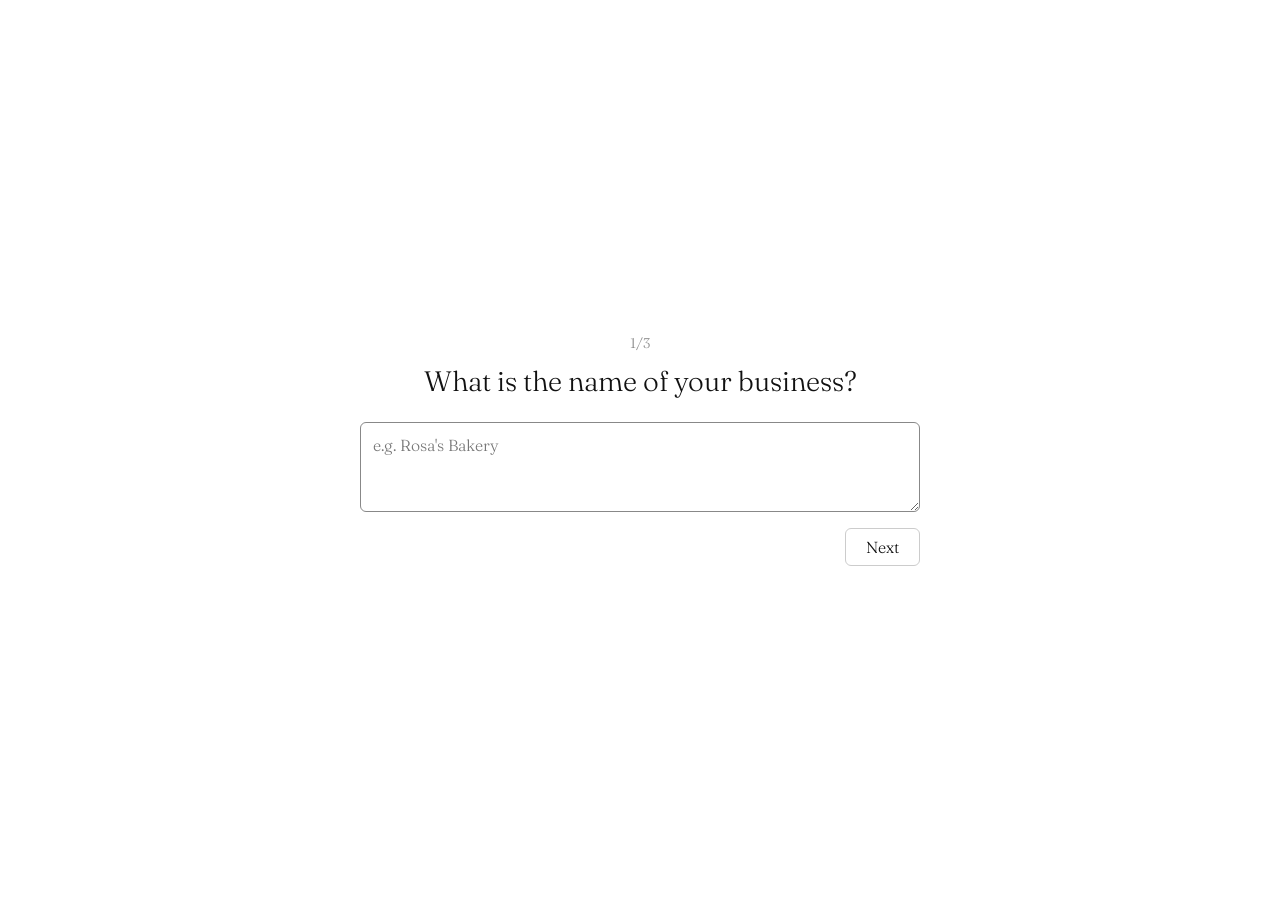
==== index.html @ 5d04f36a "made skeleton frontend" ====
<!doctype html>
<html lang="en">
<head>
  <meta charset="utf-8">
  <meta name="viewport" content="width=device-width, initial-scale=1">
  <title>Questionnaire</title>
  <link rel="preconnect" href="https://fonts.googleapis.com">
  <link rel="preconnect" href="https://fonts.gstatic.com" crossorigin>
  <link rel="stylesheet" href="https://fonts.googleapis.com/css2?family=Fraunces:opsz,wght@9..144,300;9..144,400&display=swap">
  <link rel="stylesheet" href="style.css">
</head>
<body>
  <main>
    <div class="progress" id="progress"></div>
    <p class="question" id="question"></p>
    <textarea id="answer"></textarea>
    <div class="buttons">
      <button id="back">Back</button>
      <button id="next">Next</button>
    </div>
  </main>

  <script src="questions.js"></script>
  <script>
    const answers = new Array(QUESTIONS.length).fill("");
    let current = 0;

    const progressEl = document.getElementById("progress");
    const questionEl = document.getElementById("question");
    const answerEl = document.getElementById("answer");
    const backBtn = document.getElementById("back");
    const nextBtn = document.getElementById("next");

    function render() {
      const isLast = current === QUESTIONS.length - 1;
      progressEl.textContent = `${current + 1}/${QUESTIONS.length}`;
      questionEl.textContent = QUESTIONS[current].text;
      answerEl.placeholder = QUESTIONS[current].example;
      answerEl.value = answers[current];
      backBtn.style.visibility = current === 0 ? "hidden" : "visible";
      nextBtn.textContent = isLast ? "Submit" : "Next";
      answerEl.focus();
    }

    function next() {
      answers[current] = answerEl.value;
      if (current < QUESTIONS.length - 1) {
        current++;
        render();
      } else {
        const responses = QUESTIONS.map((q, i) => ({ question: q.text, answer: answers[i] }));
        localStorage.setItem("responses", JSON.stringify(responses));
        window.location.href = "results.html";
      }
    }

    function back() {
      answers[current] = answerEl.value;
      current--;
      render();
    }

    nextBtn.addEventListener("click", next);
    backBtn.addEventListener("click", back);
    answerEl.addEventListener("keydown", (e) => {
      if (e.key === "Enter" && !e.shiftKey) {
        e.preventDefault();
        next();
      }
    });

    render();
  </script>
</body>
</html>
---- style.css ----
body {
  margin: 0;
  min-height: 100vh;
  display: flex;
  align-items: center;
  justify-content: center;
  background: #fff;
  color: #111;
  font-family: "Fraunces", Georgia, serif;
  font-weight: 300;
}

main {
  width: 100%;
  max-width: 560px;
  padding: 0 16px;
  text-align: center;
}

.progress {
  color: #888;
  font-size: 14px;
  margin-bottom: 12px;
}

.question {
  font-size: 28px;
  margin: 0 0 24px;
}

textarea {
  width: 100%;
  box-sizing: border-box;
  min-height: 90px;
  padding: 12px;
  font: inherit;
  color: #111;
  border: 1px solid #ccc;
  border-radius: 6px;
  resize: vertical;
}

textarea:focus {
  outline: none;
  border-color: #888;
}

.buttons {
  display: flex;
  justify-content: space-between;
  margin-top: 12px;
}

button {
  padding: 8px 20px;
  font: inherit;
  color: #111;
  background: #fff;
  border: 1px solid #ccc;
  border-radius: 6px;
  cursor: pointer;
}

button:hover {
  border-color: #888;
}

#next {
  margin-left: auto;
}

.results {
  text-align: left;
}

.results dt {
  color: #888;
  margin-top: 20px;
}

.results dd {
  margin: 4px 0 0;
  white-space: pre-wrap;
}
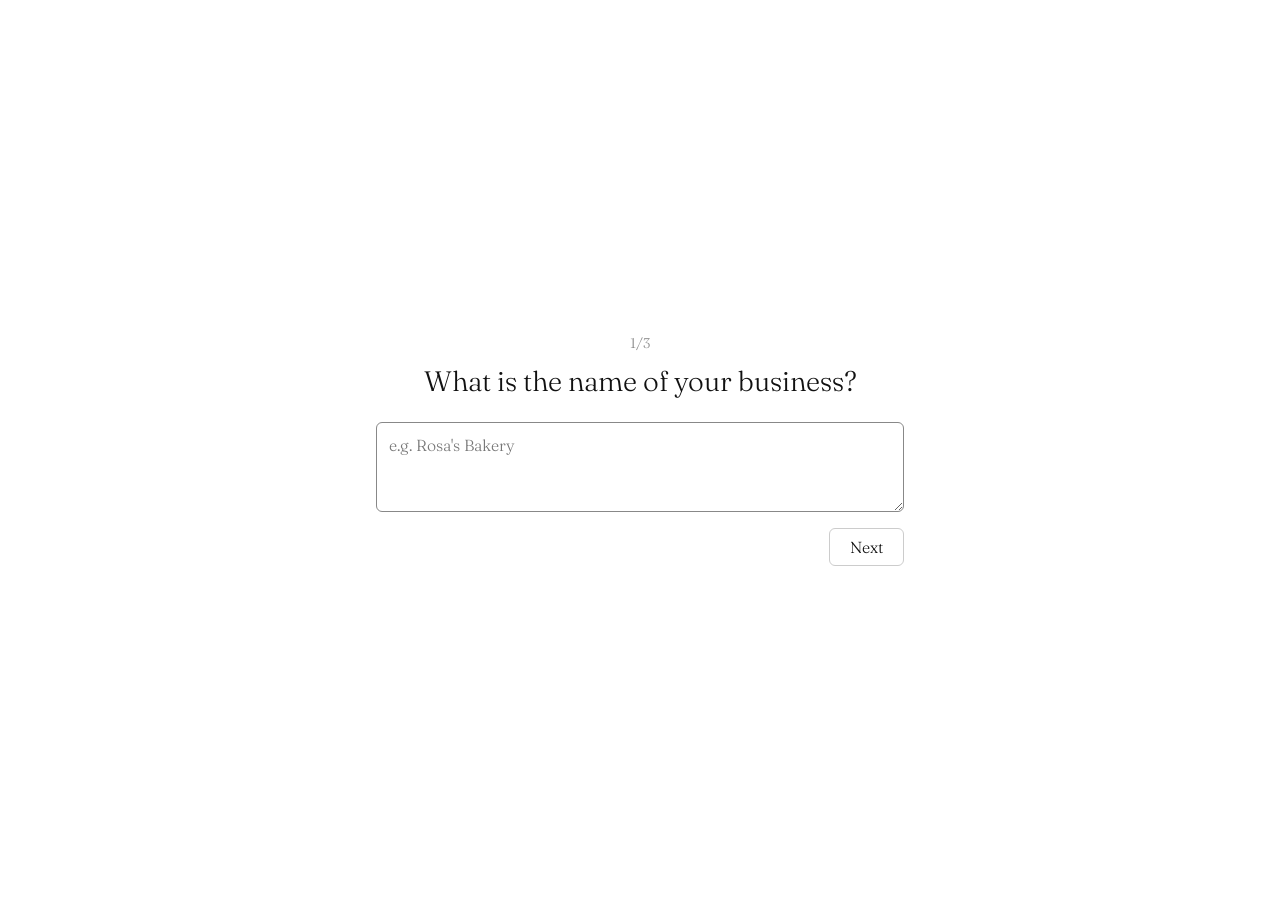
==== commit 6f822346: "Add review step, recommendations API, scoring, and results page - Review step before submitting answ" ====
--- a/index.html
+++ b/index.html
@@ -14,6 +14,8 @@
     <div class="progress" id="progress"></div>
     <p class="question" id="question"></p>
     <textarea id="answer"></textarea>
+    <div class="review" id="review" hidden></div>
+    <p class="nudge" id="nudge" hidden>You haven't answered anything yet, so we can't tell which tools fit. Press Find my tools again to continue anyway.</p>
     <div class="buttons">
       <button id="back">Back</button>
       <button id="next">Next</button>
@@ -22,40 +24,87 @@
 
   <script src="questions.js"></script>
   <script>
-    const answers = new Array(QUESTIONS.length).fill("");
-    let current = 0;
+    // Restore saved answers so "Edit" from the results page keeps them.
+    const saved = JSON.parse(localStorage.getItem("responses") || "[]");
+    const answers = QUESTIONS.map((_, i) => (saved[i] && saved[i].answer) || "");
+    const REVIEW = QUESTIONS.length; // the step after the last question
+    let current = location.hash === "#review" ? REVIEW : 0;
+    history.replaceState(null, "", location.pathname); // drop #review so a reload starts fresh
+    let nudged = false;
 
     const progressEl = document.getElementById("progress");
     const questionEl = document.getElementById("question");
     const answerEl = document.getElementById("answer");
+    const reviewEl = document.getElementById("review");
+    const nudgeEl = document.getElementById("nudge");
     const backBtn = document.getElementById("back");
     const nextBtn = document.getElementById("next");
 
+    function persist() {
+      const responses = QUESTIONS.map((q, i) => ({ question: q.text, answer: answers[i] }));
+      localStorage.setItem("responses", JSON.stringify(responses));
+    }
+
+    function renderReview() {
+      reviewEl.innerHTML = "";
+      QUESTIONS.forEach((q, i) => {
+        const label = document.createElement("label");
+        label.textContent = q.text;
+        const field = document.createElement("textarea");
+        field.value = answers[i];
+        field.placeholder = q.example;
+        field.addEventListener("input", () => {
+          answers[i] = field.value;
+          persist();
+        });
+        label.append(field);
+        reviewEl.append(label);
+      });
+    }
+
     function render() {
-      const isLast = current === QUESTIONS.length - 1;
-      progressEl.textContent = `${current + 1}/${QUESTIONS.length}`;
-      questionEl.textContent = QUESTIONS[current].text;
-      answerEl.placeholder = QUESTIONS[current].example;
-      answerEl.value = answers[current];
+      const onReview = current === REVIEW;
+      progressEl.textContent = onReview ? "" : `${current + 1}/${QUESTIONS.length}`;
+      questionEl.textContent = onReview ? "Does this look right?" : QUESTIONS[current].text;
+      answerEl.hidden = onReview;
+      reviewEl.hidden = !onReview;
+      nudgeEl.hidden = true;
+      nudged = false;
       backBtn.style.visibility = current === 0 ? "hidden" : "visible";
-      nextBtn.textContent = isLast ? "Submit" : "Next";
-      answerEl.focus();
+      nextBtn.textContent = onReview ? "Find my tools" : "Next";
+      if (onReview) {
+        renderReview();
+      } else {
+        answerEl.placeholder = QUESTIONS[current].example;
+        answerEl.value = answers[current];
+        answerEl.focus();
+      }
+    }
+
+    function saveCurrent() {
+      if (current < REVIEW) answers[current] = answerEl.value;
+      persist();
+    }
+
+    function findTools() {
+      if (answers.every((a) => !a.trim()) && !nudged) {
+        nudged = true;
+        nudgeEl.hidden = false;
+        return;
+      }
+      localStorage.removeItem("results"); // force a fresh request on the results page
+      window.location.href = "results.html";
     }
 
     function next() {
-      answers[current] = answerEl.value;
-      if (current < QUESTIONS.length - 1) {
-        current++;
-        render();
-      } else {
-        const responses = QUESTIONS.map((q, i) => ({ question: q.text, answer: answers[i] }));
-        localStorage.setItem("responses", JSON.stringify(responses));
-        window.location.href = "results.html";
-      }
+      saveCurrent();
+      if (current === REVIEW) return findTools();
+      current++;
+      render();
     }
 
     function back() {
-      answers[current] = answerEl.value;
+      saveCurrent();
       current--;
       render();
     }
--- a/style.css
+++ b/style.css
@@ -11,6 +11,7 @@
 }
 
 main {
+  box-sizing: border-box;
   width: 100%;
   max-width: 560px;
   padding: 0 16px;
@@ -69,16 +70,154 @@
   margin-left: auto;
 }
 
-.results {
+/* Review step */
+.review {
   text-align: left;
 }
 
-.results dt {
-  color: #888;
-  margin-top: 20px;
-}
-
-.results dd {
-  margin: 4px 0 0;
-  white-space: pre-wrap;
-}
+.review label {
+  display: block;
+  color: #888;
+  font-size: 14px;
+  margin-bottom: 16px;
+}
+
+.review textarea {
+  margin-top: 6px;
+  min-height: 60px;
+}
+
+.nudge {
+  color: #888;
+  font-size: 14px;
+}
+
+/* Results page */
+main.wide {
+  max-width: 720px;
+  padding: 48px 16px;
+  text-align: left;
+}
+
+a {
+  color: #111;
+}
+
+.status {
+  color: #555;
+  text-align: center;
+  font-size: 18px;
+}
+
+.buttons.centered {
+  justify-content: center;
+}
+
+.label {
+  color: #888;
+  font-size: 14px;
+  margin: 0 0 8px;
+}
+
+.label a {
+  color: #888;
+  margin-left: 8px;
+}
+
+.understood dl {
+  display: grid;
+  grid-template-columns: max-content 1fr;
+  gap: 4px 16px;
+  margin: 0 0 32px;
+}
+
+.understood dt {
+  color: #888;
+}
+
+.understood dd {
+  margin: 0;
+}
+
+.hint {
+  color: #888;
+  font-size: 14px;
+}
+
+.card {
+  border: 1px solid #ddd;
+  border-radius: 8px;
+  padding: 20px;
+  margin-bottom: 16px;
+}
+
+.card-head {
+  display: flex;
+  justify-content: space-between;
+  align-items: baseline;
+  gap: 12px;
+}
+
+.card h2 {
+  font-size: 22px;
+  font-weight: 400;
+  margin: 0;
+}
+
+.match {
+  font-size: 20px;
+  white-space: nowrap;
+}
+
+.meta {
+  color: #888;
+  font-size: 14px;
+  margin: 4px 0 12px;
+}
+
+.reasons {
+  color: #555;
+  padding-left: 20px;
+}
+
+.card-foot {
+  display: flex;
+  justify-content: space-between;
+  font-size: 14px;
+  color: #555;
+}
+
+#compare {
+  margin-top: 32px;
+}
+
+.table-wrap {
+  overflow-x: auto;
+}
+
+table {
+  width: 100%;
+  border-collapse: collapse;
+  font-size: 14px;
+}
+
+th,
+td {
+  text-align: left;
+  font-weight: 300;
+  padding: 8px;
+  border-bottom: 1px solid #eee;
+}
+
+td {
+  text-align: center;
+}
+
+tr.names td {
+  font-weight: 400;
+}
+
+tr.group th {
+  color: #888;
+  padding-top: 20px;
+}
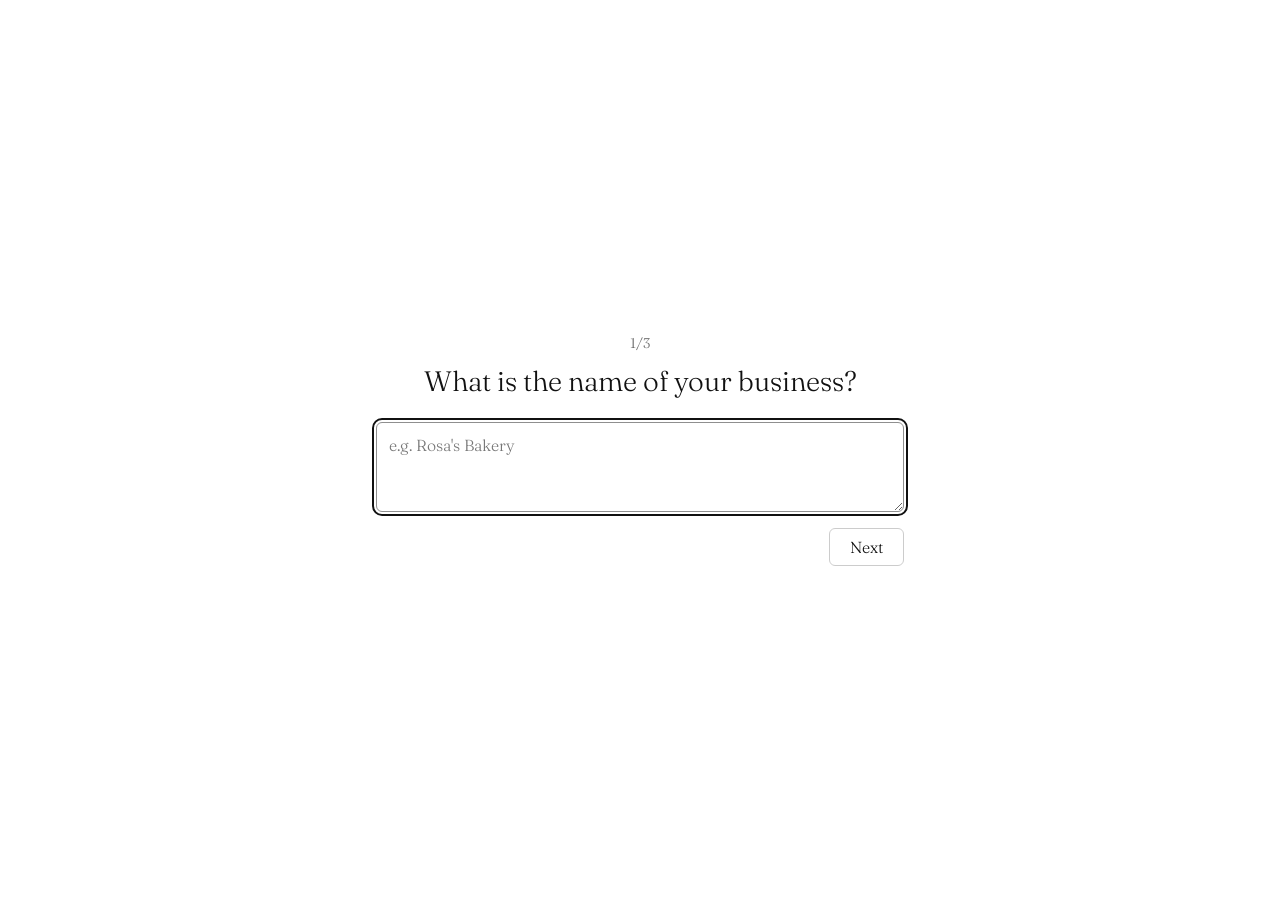
==== commit c87f15a0: "QA fixes, edge-case tests, and accessibility pass Safety/robustness: - dev server: bind to 127.0.0.1" ====
--- a/index.html
+++ b/index.html
@@ -12,10 +12,10 @@
 <body>
   <main>
     <div class="progress" id="progress"></div>
-    <p class="question" id="question"></p>
-    <textarea id="answer"></textarea>
+    <h1 class="question" id="question"></h1>
+    <textarea id="answer" aria-labelledby="question"></textarea>
     <div class="review" id="review" hidden></div>
-    <p class="nudge" id="nudge" hidden>You haven't answered anything yet, so we can't tell which tools fit. Press Find my tools again to continue anyway.</p>
+    <p class="nudge" id="nudge" role="status" hidden>You haven't answered anything yet, so we can't tell which tools fit. Press Find my tools again to continue anyway.</p>
     <div class="buttons">
       <button id="back">Back</button>
       <button id="next">Next</button>
@@ -25,8 +25,10 @@
   <script src="questions.js"></script>
   <script>
     // Restore saved answers so "Edit" from the results page keeps them.
-    const saved = JSON.parse(localStorage.getItem("responses") || "[]");
-    const answers = QUESTIONS.map((_, i) => (saved[i] && saved[i].answer) || "");
+    let saved = [];
+    try { saved = JSON.parse(localStorage.getItem("responses")) || []; } catch {} // unreadable data: start fresh
+    const answers = QUESTIONS.map((_, i) => (saved[i] && typeof saved[i].answer === "string" ? saved[i].answer : ""));
+    const MAX_CHARS = 1000; // matches the server's limit
     const REVIEW = QUESTIONS.length; // the step after the last question
     let current = location.hash === "#review" ? REVIEW : 0;
     history.replaceState(null, "", location.pathname); // drop #review so a reload starts fresh
@@ -53,6 +55,7 @@
         const field = document.createElement("textarea");
         field.value = answers[i];
         field.placeholder = q.example;
+        field.maxLength = MAX_CHARS;
         field.addEventListener("input", () => {
           answers[i] = field.value;
           persist();
@@ -64,7 +67,12 @@
 
     function render() {
       const onReview = current === REVIEW;
-      progressEl.textContent = onReview ? "" : `${current + 1}/${QUESTIONS.length}`;
+      // Shows "1/3"; screen readers hear "Question 1 of 3".
+      const shown = Object.assign(document.createElement("span"), { textContent: `${current + 1}/${QUESTIONS.length}` });
+      shown.setAttribute("aria-hidden", "true");
+      const spoken = Object.assign(document.createElement("span"), { className: "sr-only", textContent: `Question ${current + 1} of ${QUESTIONS.length}` });
+      if (onReview) progressEl.replaceChildren();
+      else progressEl.replaceChildren(shown, spoken);
       questionEl.textContent = onReview ? "Does this look right?" : QUESTIONS[current].text;
       answerEl.hidden = onReview;
       reviewEl.hidden = !onReview;
@@ -74,6 +82,7 @@
       nextBtn.textContent = onReview ? "Find my tools" : "Next";
       if (onReview) {
         renderReview();
+        reviewEl.querySelector("textarea").focus(); // keep keyboard and screen-reader users in place
       } else {
         answerEl.placeholder = QUESTIONS[current].example;
         answerEl.value = answers[current];
@@ -109,10 +118,12 @@
       render();
     }
 
+    answerEl.maxLength = MAX_CHARS;
     nextBtn.addEventListener("click", next);
     backBtn.addEventListener("click", back);
     answerEl.addEventListener("keydown", (e) => {
-      if (e.key === "Enter" && !e.shiftKey) {
+      // isComposing: Enter that confirms a Chinese/Japanese/Korean input word must not submit.
+      if (e.key === "Enter" && !e.shiftKey && !e.isComposing) {
         e.preventDefault();
         next();
       }
--- a/style.css
+++ b/style.css
@@ -19,14 +19,28 @@
 }
 
 .progress {
-  color: #888;
+  color: #666;
   font-size: 14px;
   margin-bottom: 12px;
 }
 
 .question {
   font-size: 28px;
+  font-weight: inherit;
   margin: 0 0 24px;
+}
+
+/* Hidden visually, still read by screen readers. */
+.sr-only {
+  position: absolute;
+  width: 1px;
+  height: 1px;
+  padding: 0;
+  margin: -1px;
+  overflow: hidden;
+  clip: rect(0, 0, 0, 0);
+  white-space: nowrap;
+  border: 0;
 }
 
 textarea {
@@ -36,14 +50,18 @@
   padding: 12px;
   font: inherit;
   color: #111;
-  border: 1px solid #ccc;
+  border: 1px solid #8f8f8f; /* 3:1 against white, so the box edge is visible */
   border-radius: 6px;
   resize: vertical;
 }
 
-textarea:focus {
-  outline: none;
-  border-color: #888;
+/* Clear focus ring for keyboard users on every interactive element. */
+textarea:focus,
+button:focus-visible,
+a:focus-visible,
+input:focus-visible {
+  outline: 2px solid #111;
+  outline-offset: 2px;
 }
 
 .buttons {
@@ -63,7 +81,7 @@
 }
 
 button:hover {
-  border-color: #888;
+  border-color: #666;
 }
 
 #next {
@@ -77,7 +95,7 @@
 
 .review label {
   display: block;
-  color: #888;
+  color: #666;
   font-size: 14px;
   margin-bottom: 16px;
 }
@@ -88,7 +106,7 @@
 }
 
 .nudge {
-  color: #888;
+  color: #666;
   font-size: 14px;
 }
 
@@ -114,13 +132,14 @@
 }
 
 .label {
-  color: #888;
-  font-size: 14px;
+  color: #666;
+  font-size: 14px;
+  font-weight: inherit;
   margin: 0 0 8px;
 }
 
 .label a {
-  color: #888;
+  color: #666;
   margin-left: 8px;
 }
 
@@ -132,15 +151,16 @@
 }
 
 .understood dt {
-  color: #888;
+  color: #666;
 }
 
 .understood dd {
   margin: 0;
+  overflow-wrap: anywhere; /* long unbroken names must not overflow on phones */
 }
 
 .hint {
-  color: #888;
+  color: #666;
   font-size: 14px;
 }
 
@@ -170,7 +190,7 @@
 }
 
 .meta {
-  color: #888;
+  color: #666;
   font-size: 14px;
   margin: 4px 0 12px;
 }
@@ -213,11 +233,12 @@
   text-align: center;
 }
 
-tr.names td {
+tr.names th {
   font-weight: 400;
+  text-align: center;
 }
 
 tr.group th {
-  color: #888;
+  color: #666;
   padding-top: 20px;
 }
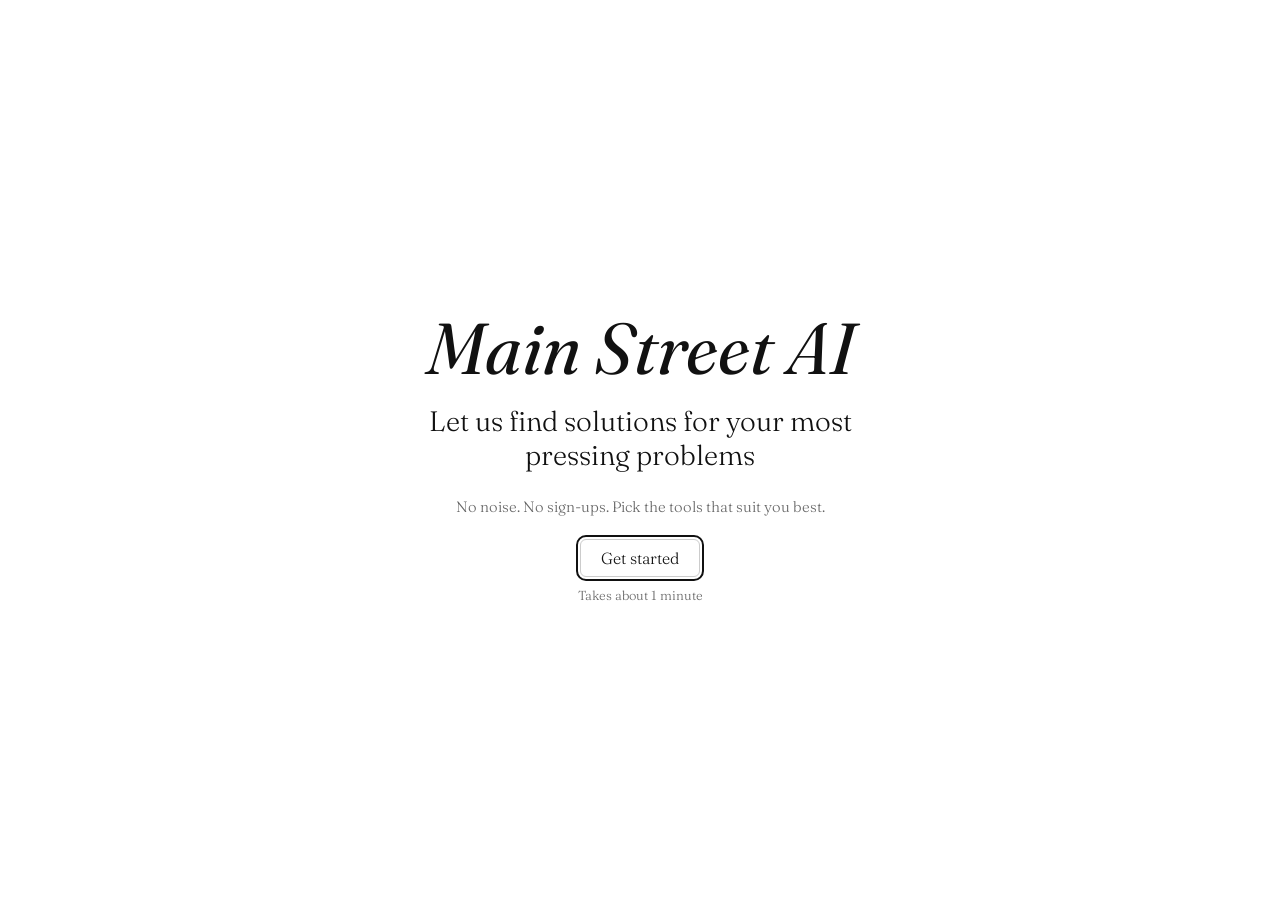
==== commit 1b3b3ef8: "Import tools from the team spreadsheet; 5 categories and 4 shared checks - scripts/import.js: CSV ex" ====
--- a/index.html
+++ b/index.html
@@ -3,16 +3,18 @@
 <head>
   <meta charset="utf-8">
   <meta name="viewport" content="width=device-width, initial-scale=1">
-  <title>Questionnaire</title>
+  <title>Main Street AI</title>
   <link rel="preconnect" href="https://fonts.googleapis.com">
   <link rel="preconnect" href="https://fonts.gstatic.com" crossorigin>
-  <link rel="stylesheet" href="https://fonts.googleapis.com/css2?family=Fraunces:opsz,wght@9..144,300;9..144,400&display=swap">
+  <link rel="stylesheet" href="https://fonts.googleapis.com/css2?family=Fraunces:ital,opsz,wght@0,9..144,300;0,9..144,400;1,9..144,400&display=swap">
   <link rel="stylesheet" href="style.css">
 </head>
 <body>
   <main>
     <div class="progress" id="progress"></div>
+    <p class="brand" id="brand" hidden>Main Street AI</p>
     <h1 class="question" id="question"></h1>
+    <p class="intro-note" id="intro" hidden>No noise. No sign-ups. Pick the tools that suit you best.</p>
     <textarea id="answer" aria-labelledby="question"></textarea>
     <div class="review" id="review" hidden></div>
     <p class="nudge" id="nudge" role="status" hidden>You haven't answered anything yet, so we can't tell which tools fit. Press Find my tools again to continue anyway.</p>
@@ -20,6 +22,7 @@
       <button id="back">Back</button>
       <button id="next">Next</button>
     </div>
+    <p class="eta" id="eta" hidden>Takes about 1 minute</p>
   </main>
 
   <script src="questions.js"></script>
@@ -29,8 +32,9 @@
     try { saved = JSON.parse(localStorage.getItem("responses")) || []; } catch {} // unreadable data: start fresh
     const answers = QUESTIONS.map((_, i) => (saved[i] && typeof saved[i].answer === "string" ? saved[i].answer : ""));
     const MAX_CHARS = 1000; // matches the server's limit
+    const INTRO = -1; // the welcome screen before question 1
     const REVIEW = QUESTIONS.length; // the step after the last question
-    let current = location.hash === "#review" ? REVIEW : 0;
+    let current = location.hash === "#review" ? REVIEW : INTRO;
     history.replaceState(null, "", location.pathname); // drop #review so a reload starts fresh
     let nudged = false;
 
@@ -39,6 +43,8 @@
     const answerEl = document.getElementById("answer");
     const reviewEl = document.getElementById("review");
     const nudgeEl = document.getElementById("nudge");
+    const introEl = document.getElementById("intro");
+    const buttonsEl = document.querySelector(".buttons");
     const backBtn = document.getElementById("back");
     const nextBtn = document.getElementById("next");
 
@@ -53,44 +59,64 @@
         const label = document.createElement("label");
         label.textContent = q.text;
         const field = document.createElement("textarea");
+        field.rows = 1;
         field.value = answers[i];
         field.placeholder = q.example;
         field.maxLength = MAX_CHARS;
         field.addEventListener("input", () => {
           answers[i] = field.value;
           persist();
+          fit(field);
         });
         label.append(field);
         reviewEl.append(label);
+        fit(field); // measure once it's on the page
       });
     }
 
+    // Grow the answer line to fit its text, so there's no fixed box or scrollbar.
+    function fit(field) {
+      field.style.height = "auto";
+      field.style.height = field.scrollHeight + "px";
+    }
+
     function render() {
+      const onIntro = current === INTRO;
       const onReview = current === REVIEW;
       // Shows "1/3"; screen readers hear "Question 1 of 3".
       const shown = Object.assign(document.createElement("span"), { textContent: `${current + 1}/${QUESTIONS.length}` });
       shown.setAttribute("aria-hidden", "true");
       const spoken = Object.assign(document.createElement("span"), { className: "sr-only", textContent: `Question ${current + 1} of ${QUESTIONS.length}` });
-      if (onReview) progressEl.replaceChildren();
+      if (onReview || onIntro) progressEl.replaceChildren();
       else progressEl.replaceChildren(shown, spoken);
-      questionEl.textContent = onReview ? "Does this look right?" : QUESTIONS[current].text;
-      answerEl.hidden = onReview;
+      questionEl.textContent = onIntro
+        ? "Let us find solutions for your most pressing problems"
+        : onReview ? "Does this look right?" : QUESTIONS[current].text;
+      introEl.hidden = !onIntro;
+      document.getElementById("brand").hidden = !onIntro;
+      document.getElementById("eta").hidden = !onIntro;
+      answerEl.hidden = onReview || onIntro;
       reviewEl.hidden = !onReview;
       nudgeEl.hidden = true;
       nudged = false;
-      backBtn.style.visibility = current === 0 ? "hidden" : "visible";
-      nextBtn.textContent = onReview ? "Find my tools" : "Next";
-      if (onReview) {
+      backBtn.hidden = onIntro;
+      buttonsEl.classList.toggle("centered", onIntro);
+      nextBtn.textContent = onIntro ? "Get started" : onReview ? "Find my tools" : "Next";
+      if (onIntro) {
+        nextBtn.focus();
+      } else if (onReview) {
         renderReview();
         reviewEl.querySelector("textarea").focus(); // keep keyboard and screen-reader users in place
       } else {
         answerEl.placeholder = QUESTIONS[current].example;
         answerEl.value = answers[current];
+        fit(answerEl);
         answerEl.focus();
       }
     }
 
     function saveCurrent() {
+      if (current === INTRO) return; // nothing to save yet
       if (current < REVIEW) answers[current] = answerEl.value;
       persist();
     }
@@ -119,6 +145,12 @@
     }
 
     answerEl.maxLength = MAX_CHARS;
+    answerEl.rows = 1;
+    answerEl.addEventListener("input", () => fit(answerEl));
+    // Re-measure once the web font has loaded and when the window changes width.
+    const fitAll = () => document.querySelectorAll("textarea").forEach((f) => { if (!f.hidden && f.offsetParent) fit(f); });
+    document.fonts.ready.then(fitAll);
+    window.addEventListener("resize", fitAll);
     nextBtn.addEventListener("click", next);
     backBtn.addEventListener("click", back);
     answerEl.addEventListener("keydown", (e) => {
--- a/style.css
+++ b/style.css
@@ -43,20 +43,41 @@
   border: 0;
 }
 
+/* Anything marked hidden stays hidden, even if a rule below sets display. */
+[hidden] {
+  display: none !important;
+}
+
+/* Answer field: a single line to write on, not a box. Grows with the text (see index.html). */
 textarea {
+  display: block;
   width: 100%;
   box-sizing: border-box;
-  min-height: 90px;
-  padding: 12px;
+  padding: 8px 0;
   font: inherit;
+  font-size: 20px;
+  line-height: 1.4;
   color: #111;
-  border: 1px solid #8f8f8f; /* 3:1 against white, so the box edge is visible */
-  border-radius: 6px;
-  resize: vertical;
-}
-
-/* Clear focus ring for keyboard users on every interactive element. */
-textarea:focus,
+  background: transparent;
+  border: none;
+  border-bottom: 1px solid #8f8f8f; /* 3:1 against white, so the line is visible */
+  border-radius: 0;
+  resize: none;
+  overflow: hidden;
+}
+
+textarea::placeholder {
+  color: #767676; /* lightest grey that still passes contrast */
+}
+
+/* Focus: the line darkens and thickens (no box outline, no layout shift). */
+textarea:focus {
+  outline: none;
+  border-bottom-color: #111;
+  box-shadow: 0 1px 0 #111;
+}
+
+/* Clear focus ring for keyboard users on buttons, links and checkboxes. */
 button:focus-visible,
 a:focus-visible,
 input:focus-visible {
@@ -88,6 +109,32 @@
   margin-left: auto;
 }
 
+.buttons.centered #next {
+  margin-left: 0;
+}
+
+/* Intro screen */
+.brand {
+  font-style: italic;
+  font-weight: 400;
+  font-size: clamp(44px, 11vw, 72px); /* big on desktop, still fits a phone */
+  line-height: 1.1;
+  margin: 0 0 16px;
+}
+
+.intro-note {
+  color: #666;
+  font-size: 15px;
+  line-height: 1.5;
+  margin: 0 0 20px;
+}
+
+.eta {
+  color: #666;
+  font-size: 13px;
+  margin: 10px 0 0;
+}
+
 /* Review step */
 .review {
   text-align: left;
@@ -101,8 +148,8 @@
 }
 
 .review textarea {
-  margin-top: 6px;
-  min-height: 60px;
+  margin-top: 2px;
+  font-size: 17px;
 }
 
 .nudge {
@@ -169,6 +216,32 @@
   border-radius: 8px;
   padding: 20px;
   margin-bottom: 16px;
+}
+
+.tags {
+  display: flex;
+  flex-wrap: wrap;
+  gap: 6px;
+  margin-bottom: 8px;
+}
+
+.tag {
+  font-size: 12px;
+  color: #444;
+  background: #f1f1f1;
+  border-radius: 999px;
+  padding: 2px 10px;
+}
+
+/* Sticks to the bottom of the screen while scrolling the cards. */
+.picks {
+  position: sticky;
+  bottom: 0;
+  margin: 0;
+  padding: 12px 16px;
+  background: #fff;
+  border-top: 1px solid #ddd;
+  font-size: 15px;
 }
 
 .card-head {
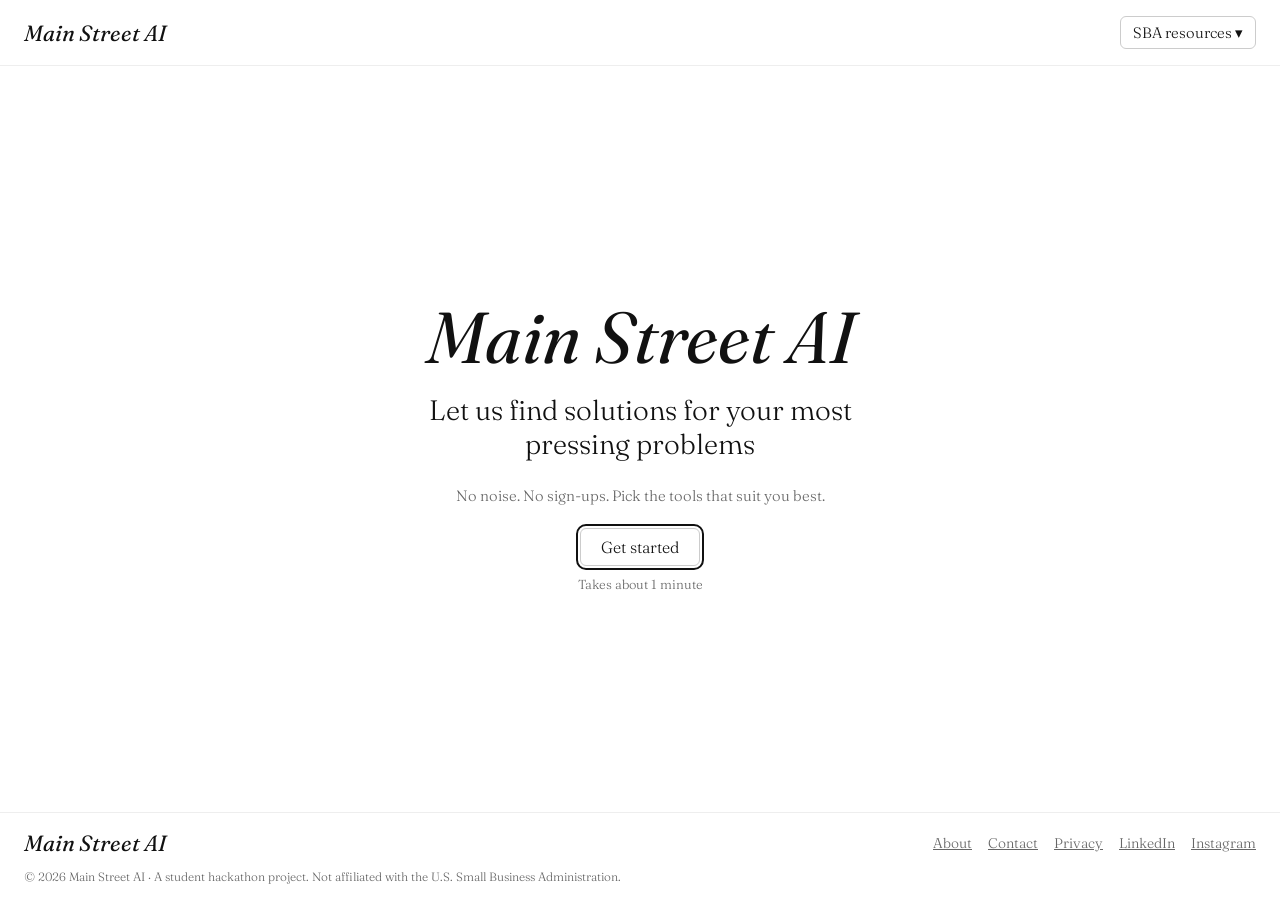
==== commit cf10e52d: "header and footer + change comparison visibility" ====
--- a/index.html
+++ b/index.html
@@ -10,6 +10,23 @@
   <link rel="stylesheet" href="style.css">
 </head>
 <body>
+  <header class="site-header">
+    <a class="logo" href="index.html">Main Street AI</a>
+    <details class="site-menu" id="siteMenu">
+      <summary>SBA resources</summary>
+      <nav class="site-menu-panel" aria-label="U.S. Small Business Administration resources">
+        <p class="site-menu-note">Free help from the U.S. Small Business Administration (opens sba.gov)</p>
+        <ul>
+          <li><a href="https://www.sba.gov/local-assistance" target="_blank" rel="noopener">Find local help: mentors and advisors</a></li>
+          <li><a href="https://www.sba.gov/local-assistance/resource-partners/small-business-development-centers-sbdc" target="_blank" rel="noopener">Small Business Development Centers</a></li>
+          <li><a href="https://www.sba.gov/funding-programs/loans/microloans" target="_blank" rel="noopener">Microloans</a></li>
+          <li><a href="https://www.sba.gov/sba-learning-platform" target="_blank" rel="noopener">Free online courses</a></li>
+          <li><a href="https://www.sba.gov/business-guide" target="_blank" rel="noopener">Business guide</a></li>
+          <li><a href="https://www.sba.gov/" target="_blank" rel="noopener">SBA.gov home</a></li>
+        </ul>
+      </nav>
+    </details>
+  </header>
   <main>
     <div class="progress" id="progress"></div>
     <p class="brand" id="brand" hidden>Main Street AI</p>
@@ -24,6 +41,21 @@
     </div>
     <p class="eta" id="eta" hidden>Takes about 1 minute</p>
   </main>
+
+  <footer class="site-footer">
+    <a class="logo" href="index.html">Main Street AI</a>
+    <nav class="footer-links" aria-label="Footer">
+      <!-- Placeholder links -->
+      <a href="#">About</a>
+      <a href="#">Contact</a>
+      <a href="#">Privacy</a>
+      <a href="#">LinkedIn</a>
+      <a href="#">Instagram</a>
+    </nav>
+    <p class="footer-note">© 2026 Main Street AI · A student hackathon project. Not affiliated with the U.S. Small Business Administration.</p>
+  </footer>
+
+  <script src="site.js"></script>
 
   <script src="questions.js"></script>
   <script>
--- a/style.css
+++ b/style.css
@@ -1,9 +1,9 @@
+/* Page: header on top, footer at the bottom, content centred in between. */
 body {
   margin: 0;
   min-height: 100vh;
   display: flex;
-  align-items: center;
-  justify-content: center;
+  flex-direction: column;
   background: #fff;
   color: #111;
   font-family: "Fraunces", Georgia, serif;
@@ -14,6 +14,7 @@
   box-sizing: border-box;
   width: 100%;
   max-width: 560px;
+  margin: auto; /* centres the questions between header and footer */
   padding: 0 16px;
   text-align: center;
 }
@@ -159,8 +160,9 @@
 
 /* Results page */
 main.wide {
-  max-width: 720px;
-  padding: 48px 16px;
+  max-width: 1280px;
+  margin: 0 auto;
+  padding: 32px 16px 48px;
   text-align: left;
 }
 
@@ -204,18 +206,6 @@
 .understood dd {
   margin: 0;
   overflow-wrap: anywhere; /* long unbroken names must not overflow on phones */
-}
-
-.hint {
-  color: #666;
-  font-size: 14px;
-}
-
-.card {
-  border: 1px solid #ddd;
-  border-radius: 8px;
-  padding: 20px;
-  margin-bottom: 16px;
 }
 
 .tags {
@@ -233,28 +223,309 @@
   padding: 2px 10px;
 }
 
-/* Sticks to the bottom of the screen while scrolling the cards. */
-.picks {
-  position: sticky;
-  bottom: 0;
-  margin: 0;
-  padding: 12px 16px;
+/* Your selection, styled like a receipt: line items, dashed rule, total. */
+.receipt {
+  background: #fafafa;
+  font-size: 15px;
+}
+
+.receipt .label {
+  margin-bottom: 12px;
+}
+
+.receipt-empty {
+  color: #666;
+  margin: 0;
+}
+
+.receipt-lines {
+  list-style: none;
+  margin: 0;
+  padding: 0 0 10px;
+  border-bottom: 1px dashed #8f8f8f;
+}
+
+.receipt-lines li {
+  display: flex;
+  align-items: baseline;
+  gap: 8px;
+  padding: 6px 0;
+}
+
+.receipt-name {
+  flex: 1;
+  padding: 0;
+  text-align: left;
+  background: none;
+  border: none;
+  text-decoration: underline;
+  text-decoration-color: #ccc;
+  text-underline-offset: 3px;
+}
+
+.receipt-price {
+  white-space: nowrap;
+}
+
+.receipt-remove {
+  padding: 0 6px;
+  color: #666;
+  font-size: 18px;
+  line-height: 1;
+  background: none;
+  border: none;
+}
+
+.receipt-remove:hover {
+  color: #111;
+}
+
+.receipt-total {
+  display: flex;
+  justify-content: space-between;
+  margin: 10px 0 4px;
+  font-size: 18px;
+  font-weight: 400;
+}
+
+.receipt-note {
+  color: #666;
+  font-size: 13px;
+  margin: 4px 0 0;
+}
+
+.receipt-compare {
+  margin-top: 12px;
+}
+
+.compare-head {
+  display: flex;
+  justify-content: space-between;
+  align-items: baseline;
+}
+
+.compare-head button {
+  padding: 2px 10px;
+  font-size: 13px;
+}
+
+/* List | details | selection. Narrower screens: selection moves above (see bottom). */
+.browse {
+  display: grid;
+  grid-template-columns: repeat(3, minmax(0, 1fr)); /* three equal panels */
+  gap: 24px;
+  align-items: stretch; /* and equal heights */
+}
+
+/* The three panels share one look: bordered box, same padding. */
+.list-pane,
+.detail,
+.receipt {
+  box-sizing: border-box;
+  padding: 20px;
+  border: 1px solid #ddd;
+  border-radius: 8px;
+}
+
+.list-pane {
+  display: flex;
+  flex-direction: column;
+}
+
+.list-count {
+  color: #666;
+  font-size: 13px;
+  margin: 10px 0 0;
+}
+
+/* Category filter + sort, above the list. */
+.list-tools {
+  display: flex;
+  flex-wrap: wrap;
+  align-items: center;
+  gap: 10px;
+  margin-bottom: 12px;
+}
+
+/* Category dropdown: a <details> that opens a small menu of checkboxes. */
+.filter {
+  position: relative;
+}
+
+.filter summary {
+  list-style: none;
+  padding: 4px 10px;
+  font-size: 13px;
+  border: 1px solid #8f8f8f;
+  border-radius: 6px;
+  cursor: pointer;
+}
+
+.filter summary::-webkit-details-marker {
+  display: none;
+}
+
+.filter summary::after {
+  content: " ▾";
+}
+
+.filter summary:focus-visible {
+  outline: 2px solid #111;
+  outline-offset: 2px;
+}
+
+.filter-menu {
+  position: absolute;
+  z-index: 5;
+  top: calc(100% + 6px);
+  left: 0;
+  min-width: 240px;
+  padding: 12px;
   background: #fff;
-  border-top: 1px solid #ddd;
-  font-size: 15px;
-}
-
-.card-head {
+  border: 1px solid #ddd;
+  border-radius: 8px;
+  box-shadow: 0 6px 20px rgba(0, 0, 0, 0.08);
+}
+
+.filter-actions {
+  display: flex;
+  gap: 8px;
+  margin-bottom: 8px;
+}
+
+.filter-actions button {
+  padding: 2px 10px;
+  font-size: 13px;
+}
+
+.filter fieldset {
+  margin: 0;
+  padding: 0;
+  border: none;
+}
+
+.filter label {
+  display: flex;
+  align-items: center;
+  gap: 8px;
+  padding: 5px 0;
+  font-size: 14px;
+  cursor: pointer;
+}
+
+.list-empty {
+  padding: 16px 20px;
+  color: #666;
+}
+
+.sort {
+  color: #666;
+  font-size: 13px;
+}
+
+.sort select {
+  margin-left: 6px;
+  padding: 4px 6px;
+  font: inherit;
+  color: #111;
+  background: #fff;
+  border: 1px solid #8f8f8f;
+  border-radius: 6px;
+}
+
+/* Height is capped at 5 rows by the page script; the rest scrolls. */
+.tool-list {
+  list-style: none;
+  margin: 0 -20px; /* rows run edge to edge inside the panel */
+  padding: 0;
+  overflow-y: auto;
+  border-top: 1px solid #eee;
+  border-bottom: 1px solid #eee;
+}
+
+.tool-row {
+  display: block;
+  width: 100%;
+  text-align: left;
+  padding: 14px 20px;
+  border: none;
+  border-bottom: 1px solid #eee;
+  border-radius: 0;
+  background: #fff;
+}
+
+.tool-list li:last-child .tool-row {
+  border-bottom: none;
+}
+
+.tool-row:hover {
+  background: #fafafa;
+}
+
+/* The tool currently shown on the right. */
+.tool-row.active {
+  background: #f4f4f4;
+  box-shadow: inset 3px 0 0 #111;
+}
+
+.row-top,
+.row-head {
+  display: flex;
+  justify-content: space-between;
+  align-items: baseline;
+  gap: 8px;
+}
+
+.row-top {
+  margin-bottom: 6px;
+}
+
+.picked {
+  font-size: 12px;
+}
+
+.row-name {
+  font-size: 18px;
+  font-weight: 400;
+}
+
+.row-price {
+  display: block;
+  margin-top: 2px;
+  color: #666;
+  font-size: 14px;
+}
+
+.detail {
+  min-width: 0;
+}
+
+.detail-head {
   display: flex;
   justify-content: space-between;
   align-items: baseline;
   gap: 12px;
 }
 
-.card h2 {
-  font-size: 22px;
+.detail h2 {
+  font-size: 28px;
   font-weight: 400;
   margin: 0;
+}
+
+.detail h3.label {
+  margin-top: 20px;
+}
+
+.detail-price {
+  font-size: 20px;
+  margin: 8px 0 4px;
+}
+
+.summary {
+  font-size: 17px;
+  line-height: 1.5;
+  margin: 16px 0;
 }
 
 .match {
@@ -265,19 +536,51 @@
 .meta {
   color: #666;
   font-size: 14px;
-  margin: 4px 0 12px;
+  margin: 4px 0;
 }
 
 .reasons {
   color: #555;
   padding-left: 20px;
-}
-
-.card-foot {
-  display: flex;
-  justify-content: space-between;
-  font-size: 14px;
-  color: #555;
+  margin: 0;
+}
+
+.checks {
+  list-style: none;
+  padding: 0;
+  margin: 0;
+}
+
+.checks li {
+  padding: 3px 0;
+}
+
+.checks li.no {
+  color: #666;
+}
+
+.checks .mark {
+  display: inline-block;
+  width: 1.2em;
+}
+
+.detail-actions {
+  display: flex;
+  flex-wrap: wrap;
+  align-items: center;
+  gap: 16px;
+  margin: 24px 0 8px;
+}
+
+.pick-btn.on {
+  color: #fff;
+  background: #111;
+  border-color: #111;
+}
+
+button:disabled {
+  opacity: 0.6;
+  cursor: default;
 }
 
 #compare {
@@ -315,3 +618,131 @@
   color: #666;
   padding-top: 20px;
 }
+
+/* Mid-size windows: not enough room for three columns, so the selection sits above. */
+@media (max-width: 1100px) {
+  .browse {
+    grid-template-columns: repeat(2, minmax(0, 1fr));
+  }
+
+  .receipt {
+    grid-column: 1 / -1;
+    order: -1;
+  }
+}
+
+/* Phones and narrow windows: list on top, details below it. */
+@media (max-width: 760px) {
+  .browse {
+    grid-template-columns: 1fr;
+  }
+}
+
+/* ---------- Site header and footer (both pages) ---------- */
+.site-header,
+.site-footer {
+  box-sizing: border-box;
+  width: 100%;
+  padding: 16px 24px;
+}
+
+.site-header {
+  display: flex;
+  justify-content: space-between;
+  align-items: center;
+  border-bottom: 1px solid #eee;
+}
+
+.logo {
+  color: #111;
+  font-size: 22px;
+  font-style: italic;
+  font-weight: 400;
+  text-decoration: none;
+}
+
+/* SBA resources menu, top right. */
+.site-menu {
+  position: relative;
+}
+
+.site-menu summary {
+  list-style: none;
+  padding: 6px 12px;
+  font-size: 15px;
+  border: 1px solid #ccc;
+  border-radius: 6px;
+  cursor: pointer;
+}
+
+.site-menu summary::-webkit-details-marker {
+  display: none;
+}
+
+.site-menu summary::after {
+  content: " ▾";
+}
+
+.site-menu summary:focus-visible {
+  outline: 2px solid #111;
+  outline-offset: 2px;
+}
+
+.site-menu-panel {
+  position: absolute;
+  z-index: 10;
+  top: calc(100% + 8px);
+  right: 0;
+  width: min(300px, calc(100vw - 32px));
+  padding: 16px;
+  background: #fff;
+  border: 1px solid #ddd;
+  border-radius: 8px;
+  box-shadow: 0 6px 20px rgba(0, 0, 0, 0.08);
+  text-align: left;
+}
+
+.site-menu-note {
+  margin: 0 0 8px;
+  color: #666;
+  font-size: 13px;
+}
+
+.site-menu-panel ul {
+  list-style: none;
+  margin: 0;
+  padding: 0;
+}
+
+.site-menu-panel a {
+  display: block;
+  padding: 6px 0;
+  font-size: 15px;
+}
+
+.site-footer {
+  display: flex;
+  flex-wrap: wrap;
+  align-items: center;
+  justify-content: space-between;
+  gap: 12px 24px;
+  border-top: 1px solid #eee;
+  color: #666;
+  font-size: 14px;
+}
+
+.footer-links {
+  display: flex;
+  flex-wrap: wrap;
+  gap: 16px;
+}
+
+.footer-links a {
+  color: #666;
+}
+
+.footer-note {
+  width: 100%;
+  margin: 0;
+  font-size: 12px;
+}
